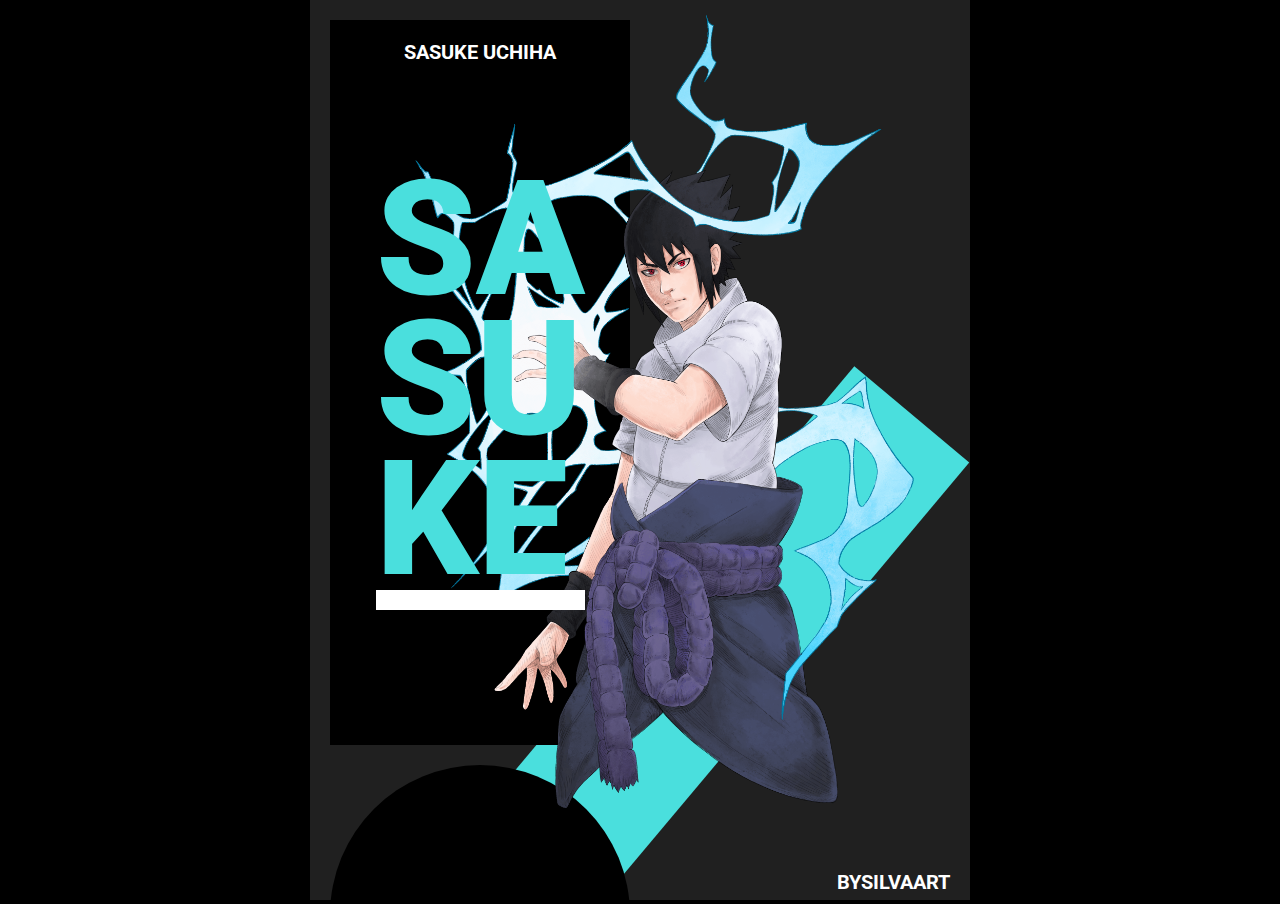
==== index.html @ 40b58153 "Rename sasuke to index" ====
<!DOCTYPE html>
<html lang="en">
<head>
    <meta charset="UTF-8">
    <meta http-equiv="X-UA-Compatible" content="IE=edge">
    <meta name="viewport" content="width=device-width, initial-scale=1.0">
    <title>Uchiha Sasuke by Silvaart</title>
    <link rel="stylesheet" href="uchiha.css">
</head>
<body>
    <div class="container">

        <div class="layer-01">
            <div class="background-shape"></div>
        </div>
        
        <div class="layer-02">
            <div class="black-square">
                <h2>SASUKE UCHIHA</h2>
            </div>
            <div class="black-circle"></div>
            <h2 class="my-sign">BYSILVAART</h2>
        </div>
    
        <div class="layer-03">
            <img src="drawing.png" alt="" class="drawing">
        </div>

        <div class="layer-04">
            <div class="tittle">
                <h1>SA</br>SU</br>KE</h1>
            <div class="white-line"></div>
            </div>
        </div>
    </div>
</body>
</html>
---- uchiha.css ----
@import url('https://fonts.googleapis.com/css2?family=Roboto:wght@700;900&display=swap');

:root{
    --turqoise: #4ADFDD;
    --not-black: #202020;
    --black: #000;
    --light: #fff;
}

*{
    box-sizing: border-box;
    margin: 0;
    padding: 0;
}

body{
    background: var(--black);
    width: 100vw;
    height: 100vh;
    display: grid;
    place-content: center;

    font-family: 'Roboto', sans-serif;
}

.container{
    width: 660px;
    height: 100vh;
    background: var(--not-black);
    display: grid;
}

.layer-01{
    width: 660px;
    height: 100%;
    position: absolute;
    top: 0px;
    overflow: hidden;
}

.background-shape{
    
    width: 150px;
    height: 550px;
    background: var(--turqoise);
    transform: rotate(40deg);
    position: relative;
    left: 350px;
    top: 350px;
}

.layer-02{
    position: absolute;
    width: 100%;
    height: 100%;
   display: grid;
   grid-template: repeat(6,15% )/ repeat(2,1fr);
   gap: 20px;
   padding: 20px;
   grid-template-areas:
   "square empty"
   "square empty"
   "square empty"
   "square empty"
   "square empty"
   "circle sign";

    position: relative;
    overflow: hidden;
}

.black-square{
    grid-area: square;
    background: var(--black);
    display: grid;
    justify-content: center;

}

.black-circle{
    grid-area: circle;
    background: var(--black);
    border-radius: 50%;
    height: 300px;
    width: 300px;
    
}

.my-sign{
    grid-area: sign;
    place-self: end right;
}

h2{
    color: var(--light);
    margin-top: 20px;
    font-size: 20px;
}

.layer-03{
    width: 660px;
    height: 100vh;
    position: absolute;
    top: 0px;
    /* background: white; */
}

.drawing{
    height: 100%;
    width: auto;
    position: relative;
    left: 50px;
}

.layer-04{
    width: 660px;
    height: 100vh;
    position: absolute;
    display: grid;
    grid-template-columns: 1fr 1fr;
    grid-template-areas: "tittle empty";
    gap: 20px;
    padding: 20px;

}

.tittle{
    grid-area: tittle;
    place-self: end center;
    margin-bottom: 270px;
}

h1{
    color: var(--turqoise);
    font-size: 160px;
    line-height: 140px;
    font-weight: 900;
}

.white-line{
    width: 100%;
    height: 20px;
    background: var(--light);
}
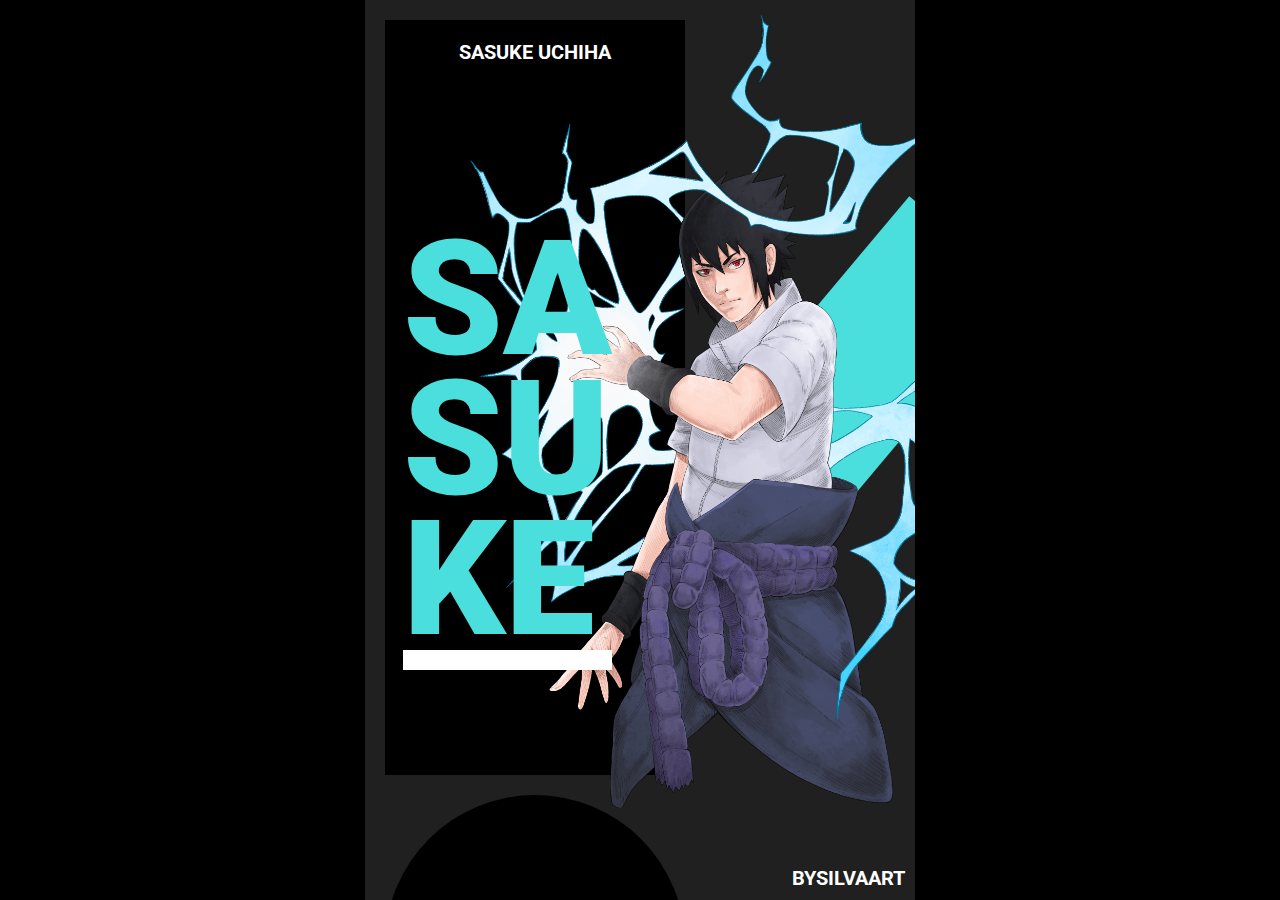
==== commit 529977be: "update css" ====
--- a/index.html
+++ b/index.html
@@ -19,9 +19,11 @@
                 <h2>SASUKE UCHIHA</h2>
             </div>
             <div class="black-circle"></div>
-            <h2 class="my-sign">BYSILVAART</h2>
+            
         </div>
-    
+
+        <h2 class="my-sign">BYSILVAART</h2>
+        
         <div class="layer-03">
             <img src="drawing.png" alt="" class="drawing">
         </div>
--- a/uchiha.css
+++ b/uchiha.css
@@ -5,6 +5,7 @@
     --not-black: #202020;
     --black: #000;
     --light: #fff;
+    --max-width: 550px;
 }
 
 *{
@@ -19,20 +20,23 @@
     height: 100vh;
     display: grid;
     place-content: center;
-
     font-family: 'Roboto', sans-serif;
 }
 
 .container{
-    width: 660px;
+    max-width: var(--max-width);
+    width: 100%;
     height: 100vh;
     background: var(--not-black);
     display: grid;
+    position: relative;
+  
 }
 
 .layer-01{
-    width: 660px;
-    height: 100%;
+    max-width: var(--max-width);
+    width: 100%;
+    height: 100vh;
     position: absolute;
     top: 0px;
     overflow: hidden;
@@ -46,15 +50,15 @@
     transform: rotate(40deg);
     position: relative;
     left: 350px;
-    top: 350px;
+    top: 20%;
 }
 
 .layer-02{
-    position: absolute;
-    width: 100%;
-    height: 100%;
+    max-width: var(--max-width);
+   width: 100%;
+   height: 100vh;
    display: grid;
-   grid-template: repeat(6,15% )/ repeat(2,1fr);
+   grid-template: repeat(6, 15vh )/ repeat(2,1fr);
    gap: 20px;
    padding: 20px;
    grid-template-areas:
@@ -63,7 +67,7 @@
    "square empty"
    "square empty"
    "square empty"
-   "circle sign";
+   "circle empty";
 
     position: relative;
     overflow: hidden;
@@ -87,21 +91,26 @@
 }
 
 .my-sign{
-    grid-area: sign;
-    place-self: end right;
+    position: absolute;
+    bottom: 10px;
+    right: 10px;
+
 }
 
 h2{
     color: var(--light);
     margin-top: 20px;
     font-size: 20px;
+    
 }
 
 .layer-03{
-    width: 660px;
+    max-width: var(--max-width);
+    width: 100%;
     height: 100vh;
     position: absolute;
     top: 0px;
+    overflow: hidden;
     /* background: white; */
 }
 
@@ -113,7 +122,8 @@
 }
 
 .layer-04{
-    width: 660px;
+    max-width: var(--max-width);
+    width: 100%;
     height: 100vh;
     position: absolute;
     display: grid;
@@ -126,8 +136,7 @@
 
 .tittle{
     grid-area: tittle;
-    place-self: end center;
-    margin-bottom: 270px;
+    place-self: center;
 }
 
 h1{
@@ -141,4 +150,15 @@
     width: 100%;
     height: 20px;
     background: var(--light);
+}
+
+@media (max-width: 500px){
+    .black-circle{
+        width: 220px;
+        height: 220px;
+    }
+
+    h2{
+        font-size: 15px;
+    }
 }